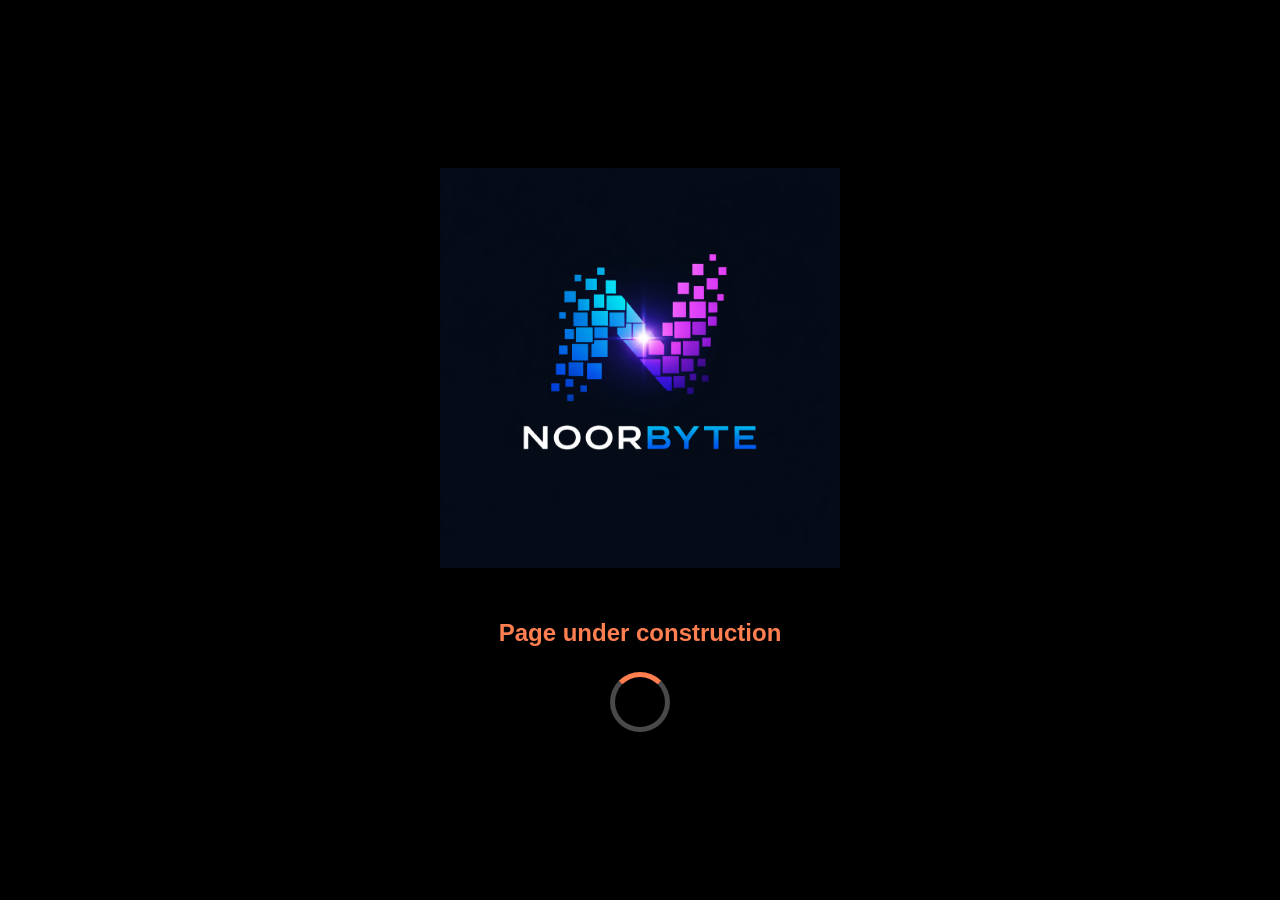
==== index.html @ 0c653e93 "website build" ====
<!DOCTYPE html>
<html lang="en">
<head>
    <meta charset="UTF-8">
    <meta name="viewport" content="width=device-width, initial-scale=1.0">
    <title>Under Construction</title>
    <link rel="stylesheet" href="assets/css/style.css">
</head>
<body>
    <div class="container">
        <img src="assets/logo/logo.png" alt="Site Logo" class="logo">
        <h1>Page under construction</h1>
        <div class="loader"></div>
    </div>
</body>
</html>
---- assets/css/style.css ----
body {
    margin: 0;
    padding: 0;
    font-family: -apple-system, BlinkMacSystemFont, "Segoe UI", Roboto, Helvetica, Arial, sans-serif;
    background-color: #000000;
    color: #f0f2f5;
    display: flex;
    justify-content: center;
    align-items: center;
    height: 100vh;
    text-align: center;
}

.container {
    background-color: transparent;
    padding: 40px 60px;
    border-radius: 12px;
    box-shadow: none;
}

.logo {
    max-width: 400px;
    height: auto;
    margin-bottom: 30px;
}

h1 {
    font-size: 24px;
    color: #ff7f50; /* A friendly coral color */
    margin-bottom: 25px;
}

.loader {
    border: 5px solid rgba(240, 242, 245, 0.3); /* Subtle light grey */
    border-top: 5px solid #ff7f50; /* Coral to match h1 */
    border-radius: 50%;
    width: 50px;
    height: 50px;
    animation: spin 1.5s linear infinite;
    margin: 0 auto; /* Center horizontally */
}

@keyframes spin {
    0% { transform: rotate(0deg); }
    100% { transform: rotate(360deg); }
}
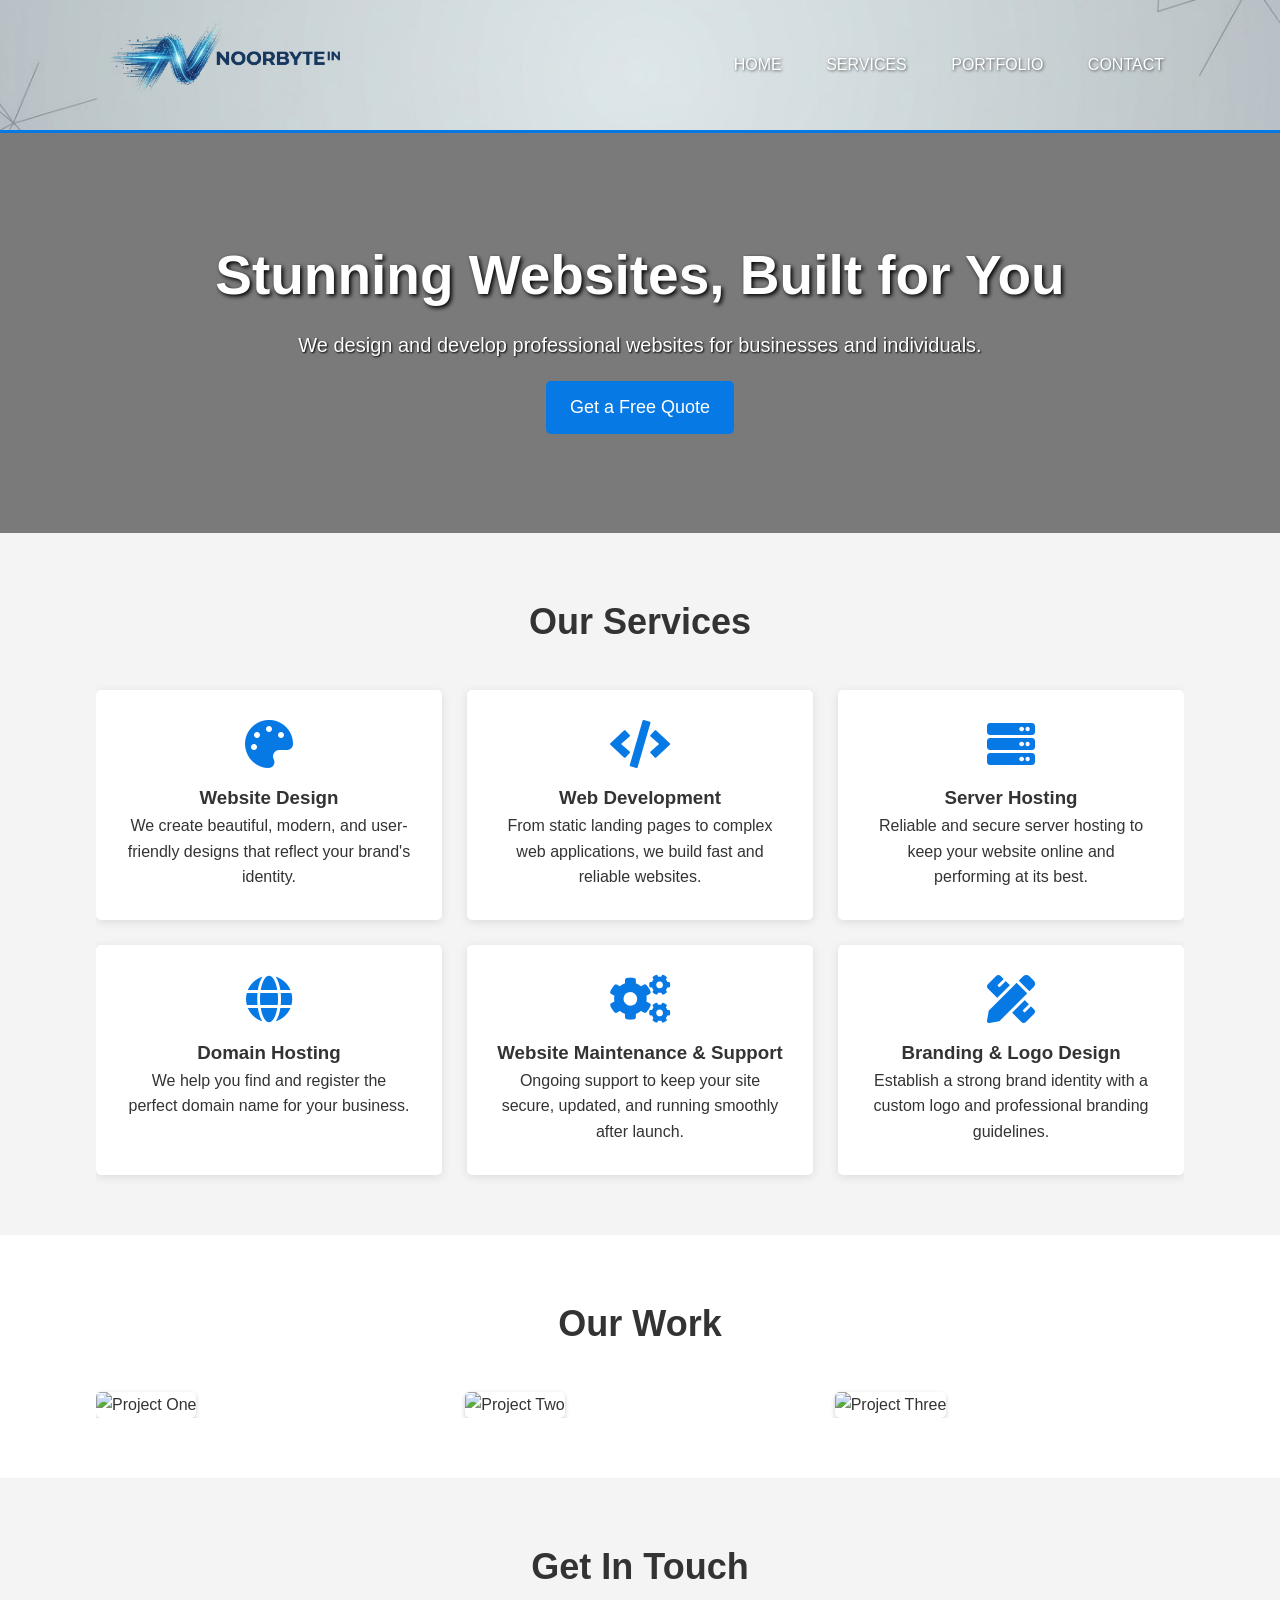
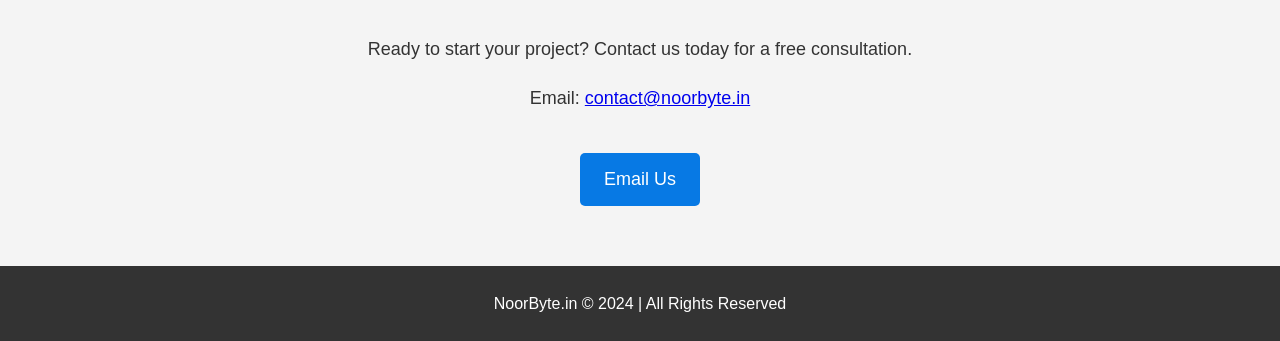
==== commit 93b5a859: "rebuid" ====
--- a/index.html
+++ b/index.html
@@ -3,14 +3,105 @@
 <head>
     <meta charset="UTF-8">
     <meta name="viewport" content="width=device-width, initial-scale=1.0">
-    <title>Under Construction</title>
+    <title>NoorByte.in - Website Building and Design</title>
+    <!-- Favicon -->
+    <link rel="icon" type="image/x-icon" href="assets/favicon/favicon.ico">
+    <!-- Main Stylesheet -->
     <link rel="stylesheet" href="assets/css/style.css">
+    <!-- Font Awesome for icons -->
+    <link rel="stylesheet" href="https://cdnjs.cloudflare.com/ajax/libs/font-awesome/5.15.4/css/all.min.css">
 </head>
 <body>
-    <div class="container">
-        <img src="assets/logo/logo.png" alt="Site Logo" class="logo">
-        <h1>Page under construction</h1>
-        <div class="loader"></div>
-    </div>
+
+    <header>
+        <div class="container">
+            <div id="branding">
+                <a href="#"><img src="assets/logo/logo.png" alt="NoorByte.in Logo"></a>
+            </div>
+            <nav>
+                <ul>
+                    <li><a href="#hero">Home</a></li>
+                    <li><a href="#services">Services</a></li>
+                    <li><a href="#portfolio">Portfolio</a></li>
+                    <li><a href="#contact">Contact</a></li>
+                </ul>
+            </nav>
+        </div>
+    </header>
+
+    <main>
+        <section id="hero">
+            <h1>Stunning Websites, Built for You</h1>
+            <p>We design and develop professional websites for businesses and individuals.</p>
+            <a href="#contact" class="button">Get a Free Quote</a>
+        </section>
+
+        <section id="services" class="container">
+            <h2 class="section-title">Our Services</h2>
+            <div class="services-grid">
+                <div class="service-box">
+                    <i class="fas fa-palette"></i>
+                    <h3>Website Design</h3>
+                    <p>We create beautiful, modern, and user-friendly designs that reflect your brand's identity.</p>
+                </div>
+                <div class="service-box">
+                    <i class="fas fa-code"></i>
+                    <h3>Web Development</h3>
+                    <p>From static landing pages to complex web applications, we build fast and reliable websites.</p>
+                </div>
+                <div class="service-box">
+                    <i class="fas fa-server"></i>
+                    <h3>Server Hosting</h3>
+                    <p>Reliable and secure server hosting to keep your website online and performing at its best.</p>
+                </div>
+                <div class="service-box">
+                    <i class="fas fa-globe"></i>
+                    <h3>Domain Hosting</h3>
+                    <p>We help you find and register the perfect domain name for your business.</p>
+                </div>
+                <div class="service-box">
+                    <i class="fas fa-cogs"></i>
+                    <h3>Website Maintenance & Support</h3>
+                    <p>Ongoing support to keep your site secure, updated, and running smoothly after launch.</p>
+                </div>
+                <div class="service-box">
+                    <i class="fas fa-pencil-ruler"></i>
+                    <h3>Branding & Logo Design</h3>
+                    <p>Establish a strong brand identity with a custom logo and professional branding guidelines.</p>
+                </div>
+            </div>
+        </section>
+
+        <section id="portfolio">
+            <div class="container">
+                <h2 class="section-title">Our Work</h2>
+                <div class="portfolio-grid">
+                    <div class="portfolio-item">
+                        <img src="https://images.unsplash.com/photo-1519389950473-47ba0277781c?q=80&w=870&auto=format&fit=crop" alt="Project One">
+                    </div>
+                    <div class="portfolio-item">
+                        <img src="https://images.unsplash.com/photo-1499951360447-b19be8fe80f5?q=80&w=870&auto=format&fit=crop" alt="Project Two">
+                    </div>
+                    <div class="portfolio-item">
+                        <img src="https://images.unsplash.com/photo-1542744173-8e7e53415bb0?q=80&w=870&auto=format&fit=crop" alt="Project Three">
+                    </div>
+                </div>
+            </div>
+        </section>
+
+        <section id="contact" class="container">
+            <h2 class="section-title">Get In Touch</h2>
+            <p>Ready to start your project? Contact us today for a free consultation.</p>
+            <p>Email: <a href="mailto:contact@noorbyte.in">contact@noorbyte.in</a></p>
+            <div style="text-align: center; margin-top: 20px;">
+                 <a href="mailto:contact@noorbyte.in" class="button">Email Us</a>
+            </div>
+        </section>
+    </main>
+
+    <footer>
+        <p>NoorByte.in &copy; 2024 | All Rights Reserved</p>
+    </footer>
+
 </body>
 </html>
--- a/assets/css/style.css
+++ b/assets/css/style.css
@@ -1,46 +1,178 @@
-body {
+/* Basic Reset */
+* {
     margin: 0;
     padding: 0;
-    font-family: -apple-system, BlinkMacSystemFont, "Segoe UI", Roboto, Helvetica, Arial, sans-serif;
-    background-color: #000000;
-    color: #f0f2f5;
-    display: flex;
-    justify-content: center;
-    align-items: center;
-    height: 100vh;
-    text-align: center;
+    box-sizing: border-box;
+    scroll-behavior: smooth;
+}
+
+body {
+    font-family: 'Segoe UI', Tahoma, Geneva, Verdana, sans-serif;
+    line-height: 1.6;
+    background-color: #f4f4f4;
+    color: #333;
 }
 
 .container {
-    background-color: transparent;
-    padding: 40px 60px;
-    border-radius: 12px;
-    box-shadow: none;
+    width: 85%;
+    max-width: 1200px;
+    margin: auto;
+    overflow: hidden;
 }
 
-.logo {
-    max-width: 400px;
-    height: auto;
-    margin-bottom: 30px;
+/* Header */
+header {
+    background: url('../logo/header-background.png') no-repeat center center/cover;
+    color: #fff;
+    padding: 1rem 0;
+    border-bottom: #0779e4 3px solid;
+    position: sticky;
+    top: 0;
+    z-index: 100;
 }
 
-h1 {
-    font-size: 24px;
-    color: #ff7f50; /* A friendly coral color */
-    margin-bottom: 25px;
+header a {
+    color: #fff;
+    text-decoration: none;
+    text-transform: uppercase;
+    font-size: 16px;
+    text-shadow: 1px 1px 3px rgba(0, 0, 0, 0.6); /* Improves readability on background */
 }
 
-.loader {
-    border: 5px solid rgba(240, 242, 245, 0.3); /* Subtle light grey */
-    border-top: 5px solid #ff7f50; /* Coral to match h1 */
-    border-radius: 50%;
-    width: 50px;
-    height: 50px;
-    animation: spin 1.5s linear infinite;
-    margin: 0 auto; /* Center horizontally */
+header .container {
+    display: flex;
+    justify-content: space-between; /* Puts space between logo and nav */
+    align-items: center;
 }
 
-@keyframes spin {
-    0% { transform: rotate(0deg); }
-    100% { transform: rotate(360deg); }
+header #branding img {
+    height: 90px;
+}
+
+header nav ul {
+    list-style: none;
+}
+
+header nav ul li {
+    display: inline;
+    padding: 0 20px;
+}
+
+header nav a:hover {
+    color: #0779e4;
+    font-weight: bold;
+}
+
+/* Hero Section */
+#hero {
+    min-height: 400px;
+    background: linear-gradient(rgba(0, 0, 0, 0.5), rgba(0, 0, 0, 0.5)), url('https://images.unsplash.com/photo-1559028006-44d5a2b7190d?q=80&w=1974&auto=format&fit=crop') no-repeat center center/cover;
+    text-align: center;
+    color: #fff;
+    display: flex;
+    flex-direction: column;
+    justify-content: center;
+    align-items: center;
+    padding: 0 20px;
+}
+
+#hero h1 {
+    font-size: 55px;
+    margin-bottom: 10px;
+    text-shadow: 2px 2px 4px #000;
+}
+
+#hero p {
+    font-size: 20px;
+    text-shadow: 1px 1px 2px #000;
+}
+
+.button {
+    display: inline-block;
+    background: #0779e4;
+    color: #fff;
+    padding: 12px 24px;
+    text-decoration: none;
+    border-radius: 5px;
+    margin-top: 20px;
+    font-size: 18px;
+    transition: background-color 0.3s, transform 0.3s;
+}
+
+.button:hover {
+    background: #0056b3;
+    transform: translateY(-2px);
+}
+
+/* Sections */
+section {
+    padding: 60px 0;
+}
+
+.section-title {
+    text-align: center;
+    font-size: 36px;
+    margin-bottom: 40px;
+    color: #333;
+}
+
+/* Services */
+#services .services-grid {
+    display: grid;
+    grid-template-columns: repeat(auto-fit, minmax(280px, 1fr));
+    gap: 25px;
+}
+
+#services .service-box {
+    background: #fff;
+    padding: 30px;
+    border-radius: 5px;
+    text-align: center;
+    box-shadow: 0 2px 10px rgba(0,0,0,0.1);
+    transition: transform 0.3s, box-shadow 0.3s;
+}
+
+#services .service-box:hover {
+    transform: translateY(-5px);
+    box-shadow: 0 5px 15px rgba(0,0,0,0.2);
+}
+
+#services .service-box i {
+    font-size: 48px;
+    color: #0779e4;
+    margin-bottom: 15px;
+}
+
+/* Portfolio */
+#portfolio {
+    background: #fff;
+}
+#portfolio .portfolio-grid {
+    display: grid;
+    grid-template-columns: repeat(auto-fit, minmax(300px, 1fr));
+    gap: 20px;
+}
+#portfolio .portfolio-item img {
+    width: 100%;
+    border-radius: 5px;
+    box-shadow: 0 2px 5px rgba(0,0,0,0.2);
+    transition: transform 0.3s;
+}
+#portfolio .portfolio-item img:hover {
+    transform: scale(1.05);
+}
+
+/* Contact */
+#contact p {
+    text-align: center;
+    font-size: 18px;
+    margin-bottom: 20px;
+}
+
+/* Footer */
+footer {
+    text-align: center;
+    padding: 25px;
+    background: #333;
+    color: #fff;
 }
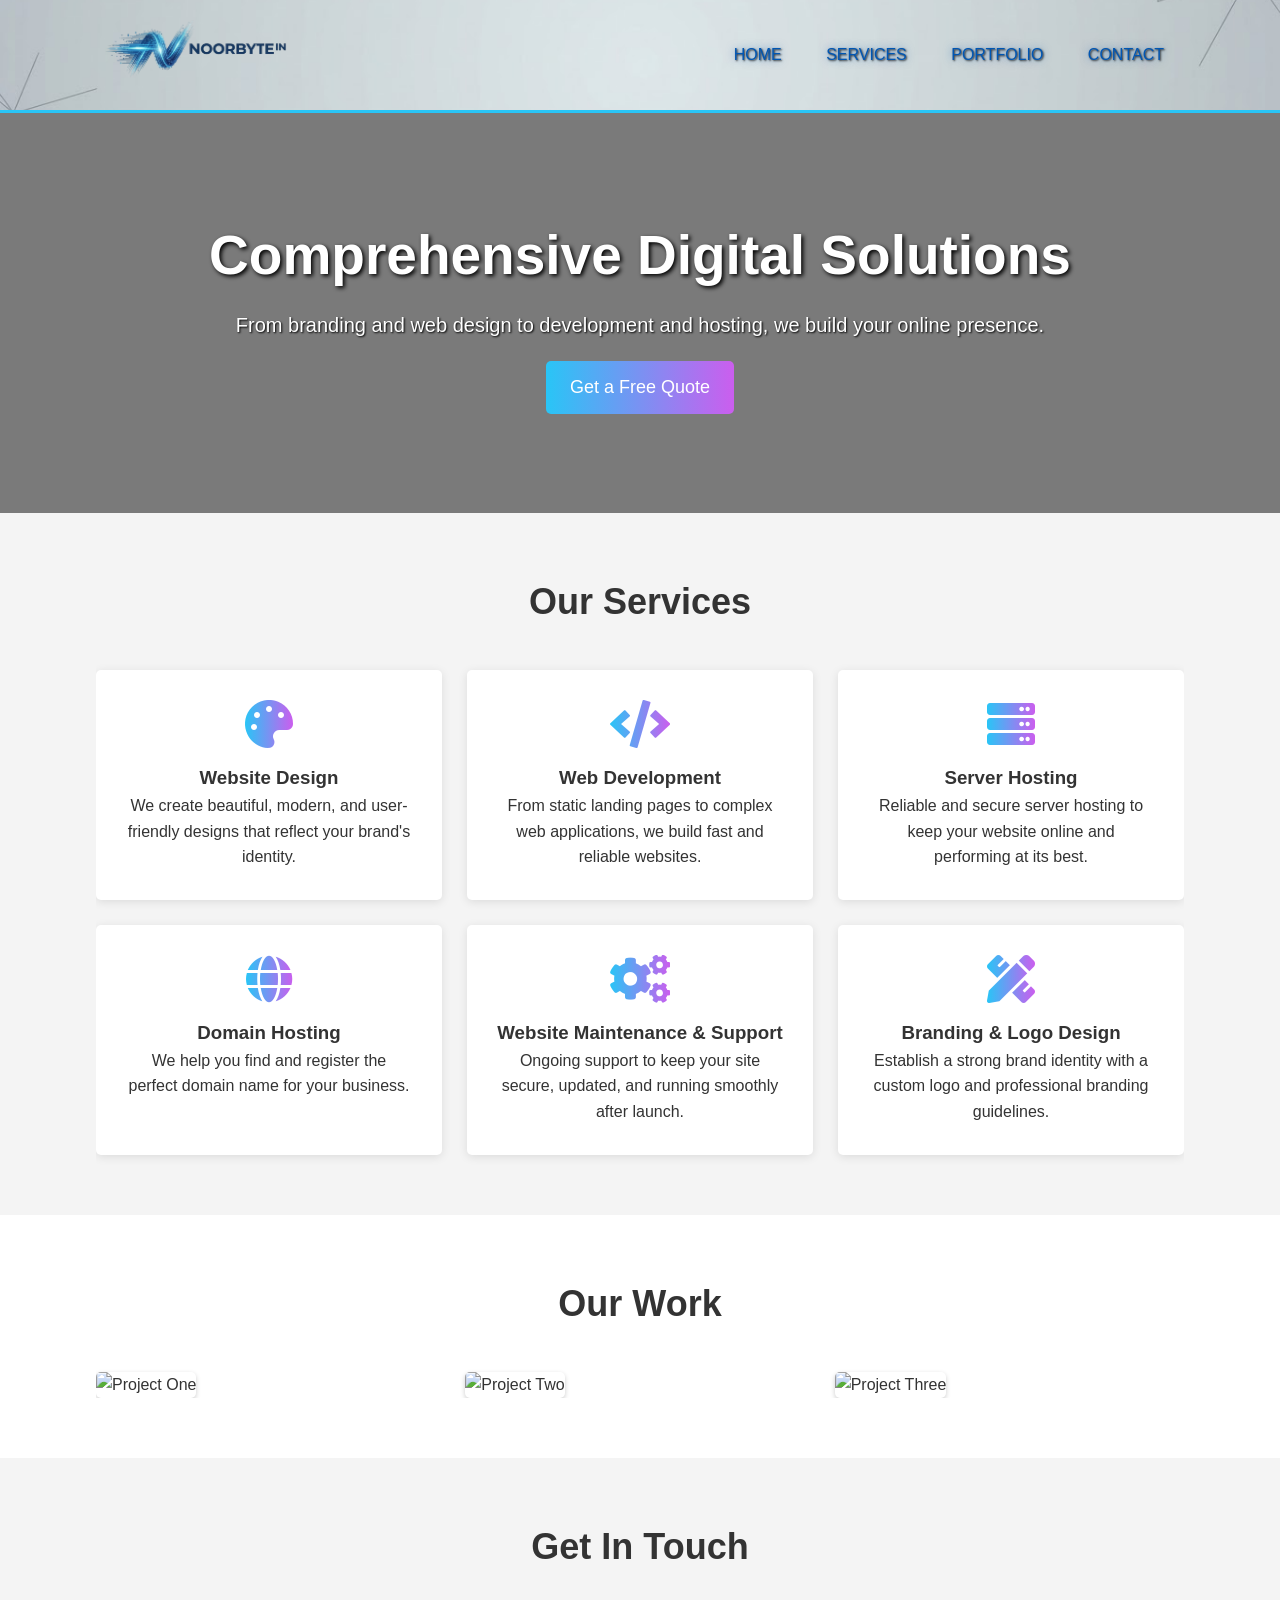
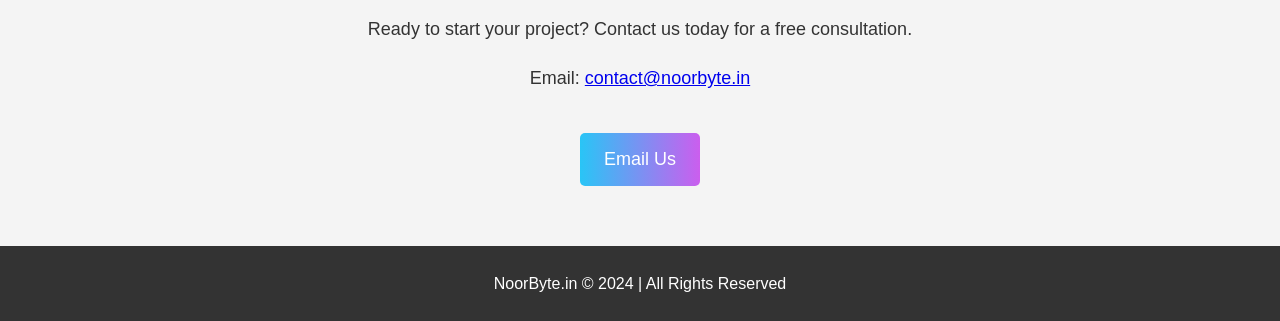
==== commit 73fa3deb: "js" ====
--- a/index.html
+++ b/index.html
@@ -31,8 +31,8 @@
 
     <main>
         <section id="hero">
-            <h1>Stunning Websites, Built for You</h1>
-            <p>We design and develop professional websites for businesses and individuals.</p>
+            <h1>Comprehensive Digital Solutions</h1>
+            <p>From branding and web design to development and hosting, we build your online presence.</p>
             <a href="#contact" class="button">Get a Free Quote</a>
         </section>
 
@@ -103,5 +103,7 @@
         <p>NoorByte.in &copy; 2024 | All Rights Reserved</p>
     </footer>
 
+    <!-- Main JavaScript File -->
+    <script src="assets/js/main.js"></script>
 </body>
 </html>
--- a/assets/css/style.css
+++ b/assets/css/style.css
@@ -6,6 +6,14 @@
     scroll-behavior: smooth;
 }
 
+/* Define a modern color palette based on the logo */
+:root {
+    --primary-color: #29c5f6; /* Vibrant Blue from logo */
+    --secondary-color: #cb5eee; /* Vibrant Purple from logo */
+    --dark-bg: #1a1a1a;
+    --gradient: linear-gradient(90deg, var(--primary-color), var(--secondary-color));
+}
+
 body {
     font-family: 'Segoe UI', Tahoma, Geneva, Verdana, sans-serif;
     line-height: 1.6;
@@ -25,18 +33,19 @@
     background: url('../logo/header-background.png') no-repeat center center/cover;
     color: #fff;
     padding: 1rem 0;
-    border-bottom: #0779e4 3px solid;
     position: sticky;
     top: 0;
     z-index: 100;
+    border-bottom: 3px solid var(--primary-color);
 }
 
 header a {
-    color: #fff;
+    color: #0056b3; /* Dark, strong blue */
     text-decoration: none;
     text-transform: uppercase;
     font-size: 16px;
-    text-shadow: 1px 1px 3px rgba(0, 0, 0, 0.6); /* Improves readability on background */
+    /* A subtle glow for a "glossy" feel, plus a drop shadow for readability */
+    text-shadow: 1px 1px 2px rgba(0,0,0,0.8), 0 0 8px rgba(0, 86, 179, 0.6);
 }
 
 header .container {
@@ -46,7 +55,7 @@
 }
 
 header #branding img {
-    height: 90px;
+    height: 70px; /* Adjusted for better proportion */
 }
 
 header nav ul {
@@ -59,7 +68,7 @@
 }
 
 header nav a:hover {
-    color: #0779e4;
+    color: var(--primary-color);
     font-weight: bold;
 }
 
@@ -89,18 +98,19 @@
 
 .button {
     display: inline-block;
-    background: #0779e4;
+    background: var(--gradient);
     color: #fff;
     padding: 12px 24px;
     text-decoration: none;
     border-radius: 5px;
     margin-top: 20px;
     font-size: 18px;
-    transition: background-color 0.3s, transform 0.3s;
+    transition: filter 0.3s, transform 0.3s;
+    border: none; /* Remove default border */
 }
 
 .button:hover {
-    background: #0056b3;
+    filter: brightness(1.15);
     transform: translateY(-2px);
 }
 
@@ -129,7 +139,10 @@
     border-radius: 5px;
     text-align: center;
     box-shadow: 0 2px 10px rgba(0,0,0,0.1);
-    transition: transform 0.3s, box-shadow 0.3s;
+    /* Initial state for animation */
+    opacity: 0;
+    transform: translateY(30px);
+    transition: opacity 0.6s ease-out, transform 0.6s ease-out, box-shadow 0.3s;
 }
 
 #services .service-box:hover {
@@ -137,9 +150,19 @@
     box-shadow: 0 5px 15px rgba(0,0,0,0.2);
 }
 
+/* State when the element becomes visible on scroll */
+#services .service-box.visible {
+    opacity: 1;
+    transform: translateY(0);
+}
+
 #services .service-box i {
     font-size: 48px;
-    color: #0779e4;
+    /* Apply the gradient to the icons */
+    background: var(--gradient);
+    -webkit-background-clip: text;
+    background-clip: text;
+    -webkit-text-fill-color: transparent;
     margin-bottom: 15px;
 }
 
@@ -175,4 +198,44 @@
     padding: 25px;
     background: #333;
     color: #fff;
+}
+
+/* --- Responsive Design --- */
+@media(max-width: 768px) {
+    /* --- Header --- */
+    header .container {
+        flex-direction: column; /* Stack logo and nav */
+        gap: 15px; /* Space between logo and nav */
+    }
+
+    header nav ul li {
+        padding: 0 10px; /* Reduce space between nav items */
+    }
+
+    /* --- Typography --- */
+    #hero h1 {
+        font-size: 40px;
+    }
+
+    .section-title {
+        font-size: 32px;
+    }
+
+    /* --- Layout --- */
+    .container {
+        width: 90%; /* More screen real-estate on smaller devices */
+    }
+
+    section {
+        padding: 40px 0; /* Reduce vertical space */
+    }
+}
+
+@media(max-width: 480px) {
+    /* On very small screens, stack the nav items */
+    header nav ul li {
+        display: block;
+        padding: 5px 0;
+        text-align: center;
+    }
 }
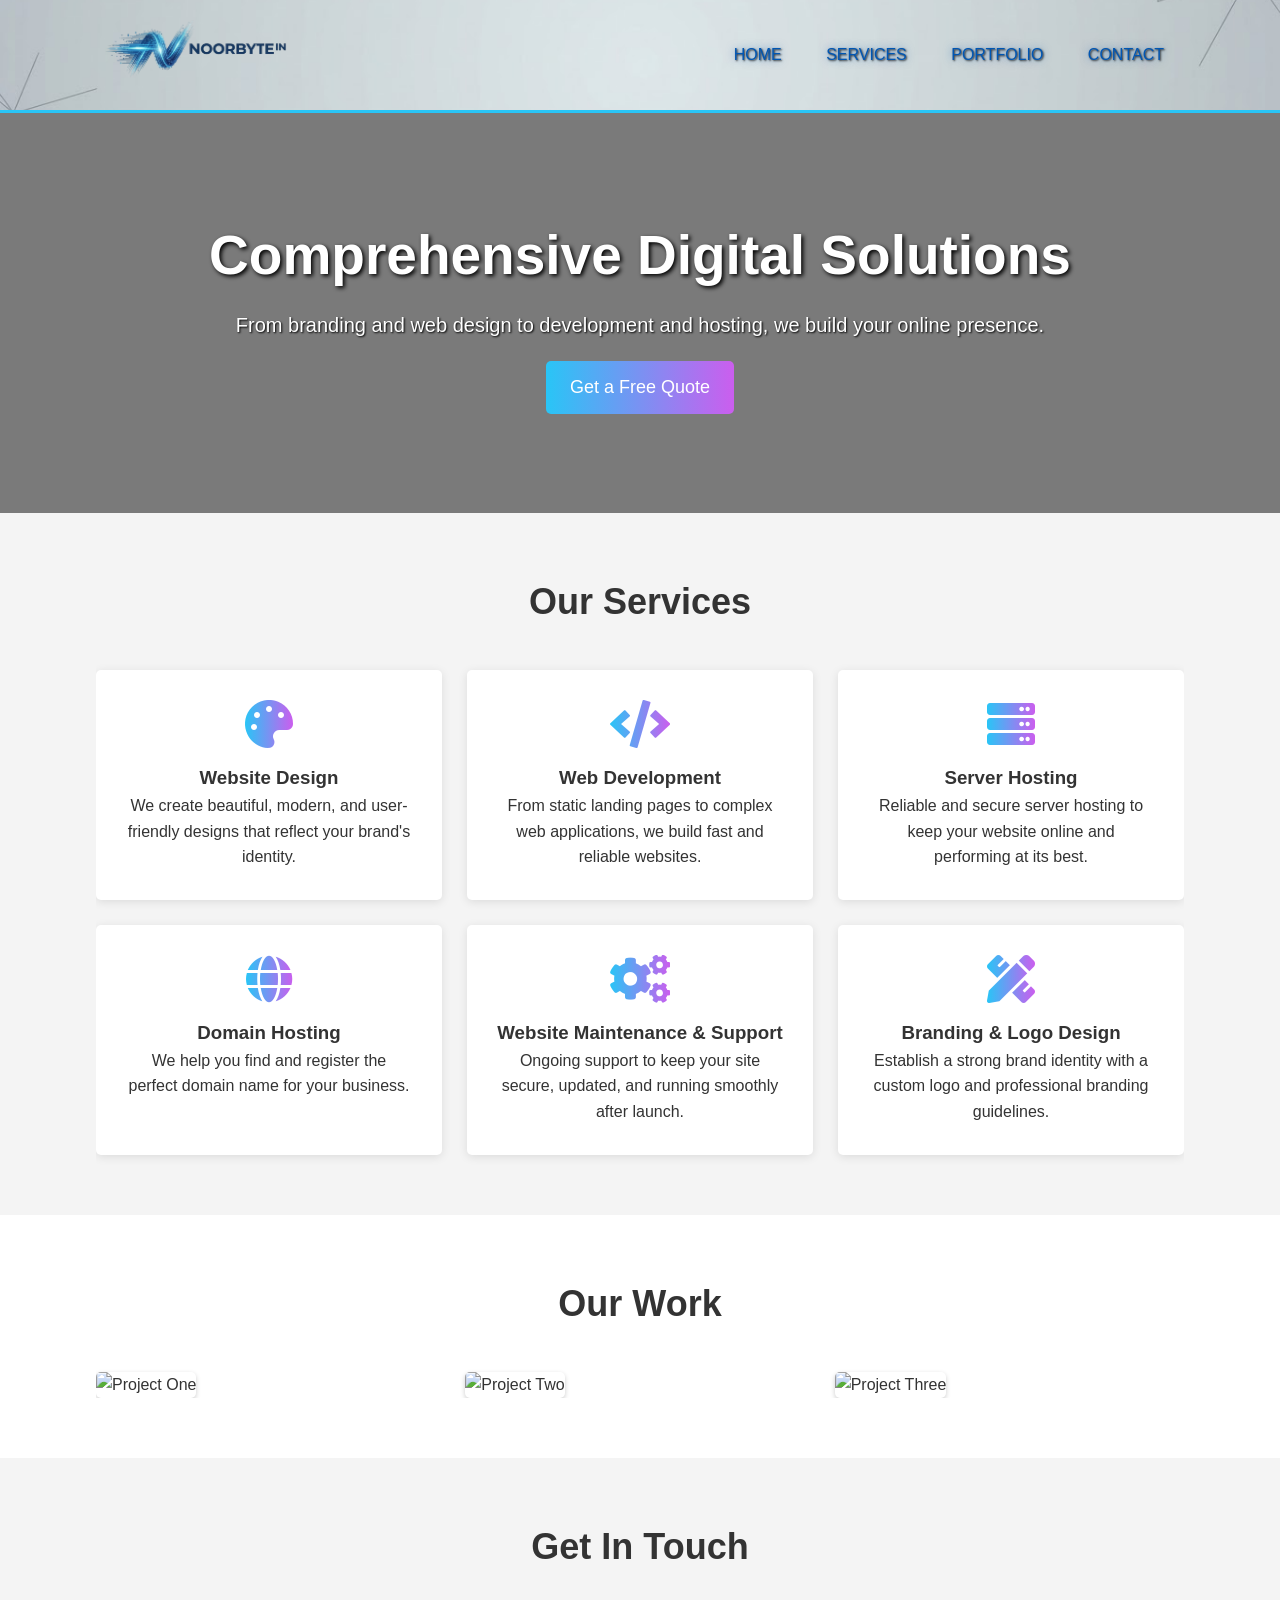
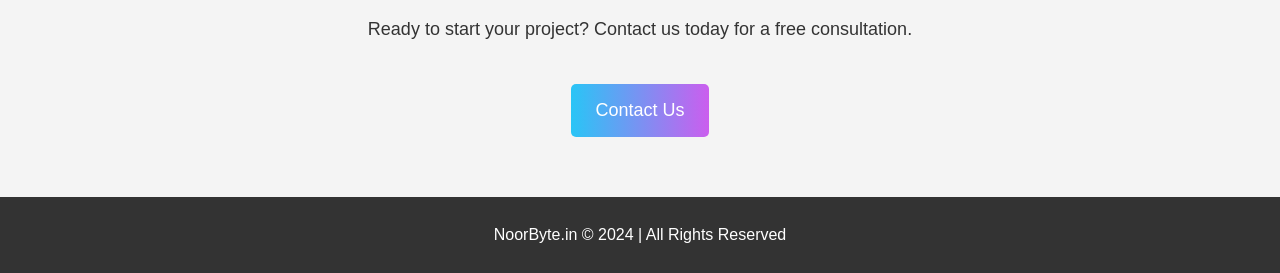
==== commit 4f61376b: "commit" ====
--- a/index.html
+++ b/index.html
@@ -16,14 +16,14 @@
     <header>
         <div class="container">
             <div id="branding">
-                <a href="#"><img src="assets/logo/logo.png" alt="NoorByte.in Logo"></a>
+                <a href="index.html"><img src="assets/logo/logo.png" alt="NoorByte.in Logo"></a>
             </div>
             <nav>
                 <ul>
-                    <li><a href="#hero">Home</a></li>
+                    <li><a href="index.html">Home</a></li>
                     <li><a href="#services">Services</a></li>
                     <li><a href="#portfolio">Portfolio</a></li>
-                    <li><a href="#contact">Contact</a></li>
+                    <li><a href="contact.html">Contact</a></li>
                 </ul>
             </nav>
         </div>
@@ -33,7 +33,7 @@
         <section id="hero">
             <h1>Comprehensive Digital Solutions</h1>
             <p>From branding and web design to development and hosting, we build your online presence.</p>
-            <a href="#contact" class="button">Get a Free Quote</a>
+            <a href="contact.html" class="button">Get a Free Quote</a>
         </section>
 
         <section id="services" class="container">
@@ -92,9 +92,8 @@
         <section id="contact" class="container">
             <h2 class="section-title">Get In Touch</h2>
             <p>Ready to start your project? Contact us today for a free consultation.</p>
-            <p>Email: <a href="mailto:contact@noorbyte.in">contact@noorbyte.in</a></p>
             <div style="text-align: center; margin-top: 20px;">
-                 <a href="mailto:contact@noorbyte.in" class="button">Email Us</a>
+                 <a href="contact.html" class="button">Contact Us</a>
             </div>
         </section>
     </main>
